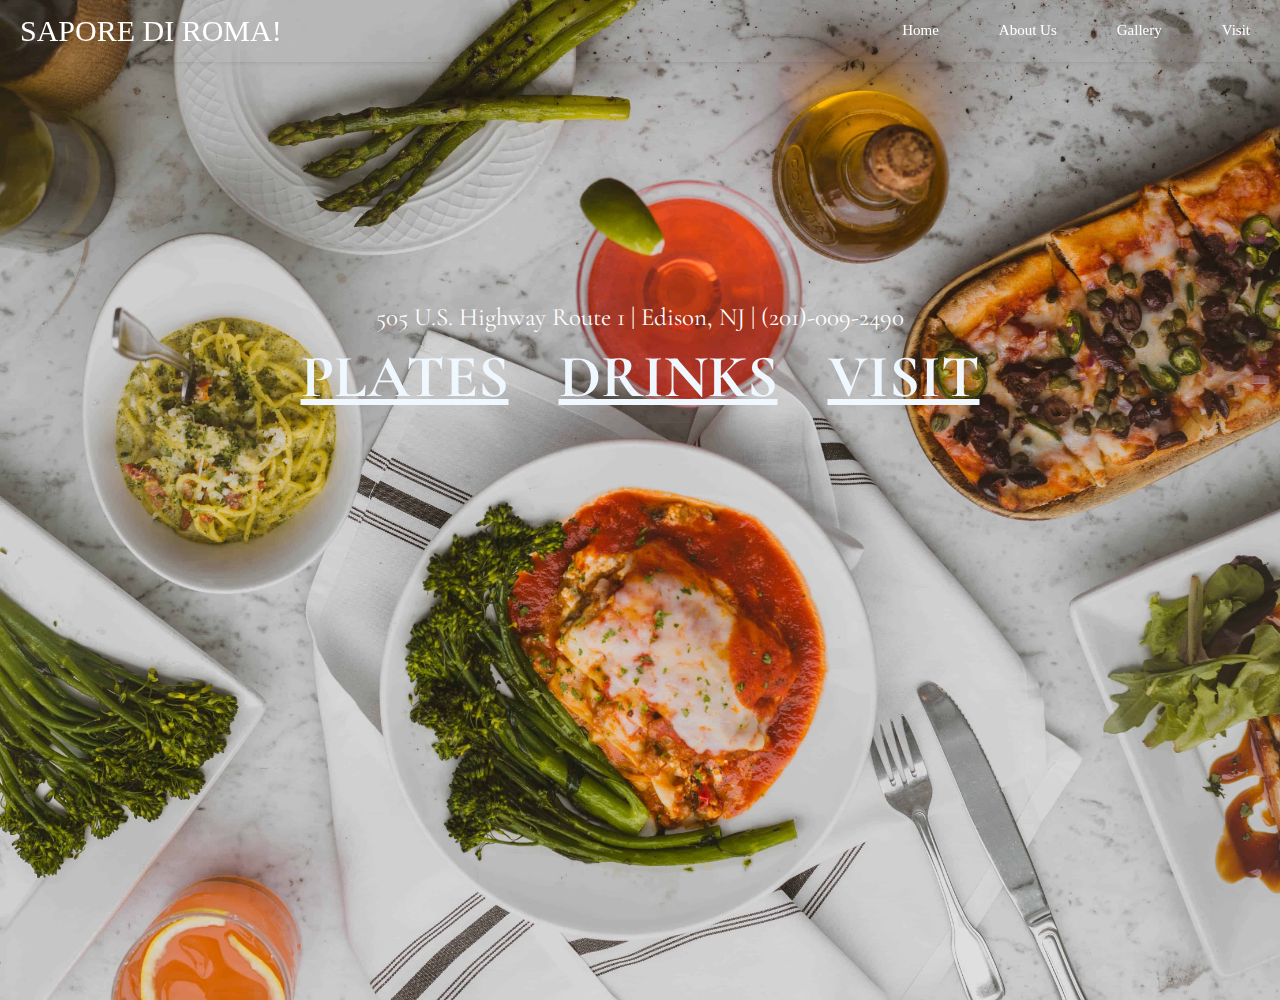
==== index.html @ 92129c8b "First commit" ====
<!DOCTYPE html>
<html lang="en">
<head>
    <title>Sapore di Roma</title>
    <meta charset="UTF-8">
    <meta name="viewport" content="width=device-width, initial-scale=1.0">
    <meta http-equiv="X-UA-Compatible" content="ie=edge">
    <link rel="stylesheet" href="css/roma.css">
    <link href="https://fonts.googleapis.com/css?family=Cormorant+Garamond&display=swap" rel="stylesheet">
    
    

    <script type="text/javascript" src="assets/js/lib/jquery-3.4.1.min.js"></script>
    
</head>
<body>
       <!---  <video autoplay muted loop id="myVideo">
                <source src="images/wine.mp4" type="video/mp4">
              </video> -->
              <header class="header">
                <a href="#" class="logo">SAPORE DI ROMA!</a>
                <input class="menu-btn" type="checkbox" id="menu-btn" />
                <label class="menu-icon" for="menu-btn"><span class="navicon"></span></label>
                <ul class="menu">
                  <li><a href="index.html">Home</a></li>
                  <li><a href="about.html">About Us</a></li>
                  <li><a href="gallery.html">Gallery</a></li>
                  <li><a href="visit.html">Visit</a></li>
                  <!--Add Facebook Logo with Font Aweseome!-->
                </ul>
              </header>
    <main>
        <div class="homescreen">
            <h2 class="address">505 U.S. Highway Route 1 | Edison, NJ | (201)-009-2490</h2>
            <!--make homecreen interactive with JS and simple-->
                <div class="options">
                    <!-- Use same Google Fonts for the options-->
                    <ul class="cf">
                        <li><a href="menu.html" class="plates">PLATES</a></li>
                        <li><a href="drinks.html" class="wines">DRINKS</a></li>
                        <li><a href="visit.html" class="visit">VISIT</a></li>
                    </ul>
                </div>
        </div>
    </main>
   <!-- <script type="text/javascript" src="js/romaja.js"></script> -->
</body>
</html>
---- css/roma.css ----
/********RESET*******/

html, body, div, span, applet, object, iframe,
h1, h2, h3, h4, h5, h6, p, blockquote, pre,
a, abbr, acronym, address, big, cite, code,
del, dfn, em, img, ins, kbd, q, s, samp,
small, strike, strong, sub, sup, tt, var,
b, u, i, center,
dl, dt, dd, ol, ul, li,
fieldset, form, label, legend,
table, caption, tbody, tfoot, thead, tr, th, td,
article, aside, canvas, details, embed, 
figure, figcaption, footer, header, hgroup, 
menu, nav, output, ruby, section, summary,
time, mark, audio, video {
	margin: 0;
	padding: 0;
	border: 0;
	font-size: 100%;
	font: inherit;
	vertical-align: baseline;
}
/* HTML5 display-role reset for older browsers */
article, aside, details, figcaption, figure, 
footer, header, hgroup, menu, nav, section {
	display: block;
}
body {
	line-height: 1;
}
ol, ul {
	list-style: none;
}
blockquote, q {
	quotes: none;
}
blockquote:before, blockquote:after,
q:before, q:after {
	content: '';
	content: none;
}
table {
	border-collapse: collapse;
	border-spacing: 0;
}

/*BASIC STYLE*/

* {
    box-sizing: border-box;
    font-family: 'Cormorant Garamond', serif;
     
     
}

body {
	color: white;
	font-size: 15px;
  line-height: 1.4;
  height: 100%;
  overflow: hidden;
}



/*****HEADER******/

body {
    margin: 0;
    
    background-color: #f4f4f4;
  }
  
  a {
    color:white;
  }
  
  /* header */
  
  .header {
    box-shadow: 1px 1px 4px 0 rgba(0,0,0,.1);
    position: fixed;
    width: 100%;
    z-index: 3;
    
  }
  
  .header ul {
    margin: 0;
    padding: 0;
    list-style: none;
    overflow: hidden;
    
  }
  
  .header li a {
    display: block;
    padding: 20px 20px;
    
    text-decoration: none;
  }
  
  .header li a:hover,
  .header .menu-btn:hover {
    background-color: #0f0101;
  }
  
  .header .logo {
    display: block;
    float: left;
    font-size: 2em;
    padding: 10px 20px;
    text-decoration: none;
  }
  
  /* menu */
  
  .header .menu {
    clear: both;
    max-height: 0;
    transition: max-height .2s ease-out;
  }
  
  /* menu icon */
  
  .header .menu-icon {
    cursor: pointer;
    display: inline-block;
    float: right;
    padding: 28px 20px;
    position: relative;
    user-select: none;
  }
  
  .header .menu-icon .navicon {
    background: white;
    display: block;
    height: 2px;
    position: relative;
    transition: background .2s ease-out;
    width: 18px;
  }
  
  .header .menu-icon .navicon:before,
  .header .menu-icon .navicon:after {
    background: white;
    content: '';
    display: block;
    height: 100%;
    position: absolute;
    transition: all .2s ease-out;
    width: 100%;
  }
  
  .header .menu-icon .navicon:before {
    top: 5px;
  }
  
  .header .menu-icon .navicon:after {
    top: -5px;
  }
  
  /* menu btn */
  
  .header .menu-btn {
    display: none;
  }
  
  .header .menu-btn:checked ~ .menu {
    max-height: 240px;
    
  }
  
  .header .menu-btn:checked ~ .menu-icon .navicon {
    background: transparent;
  }
  
  .header .menu-btn:checked ~ .menu-icon .navicon:before {
    transform: rotate(-45deg);
  }
  
  .header .menu-btn:checked ~ .menu-icon .navicon:after {
    transform: rotate(45deg);
  }
  
  .header .menu-btn:checked ~ .menu-icon:not(.steps) .navicon:before,
  .header .menu-btn:checked ~ .menu-icon:not(.steps) .navicon:after {
    top: 0;
  }
  
  /* 48em = 768px */
  
  @media (min-width: 70em) {
    .header li {
      float: left;
    }
    .header li a {
      padding: 20px 30px;
    }
    .header .menu {
      clear: none;
      float: right;
      max-height: none;
    }
    .header .menu-icon {
      display: none;
    }
  }
  


/***MAIN***/

 .homescreen {
    background: url(../images/roma4.jpg);
    width: 100%;
    background-size: cover;
    height: 1000px;
    padding-top: 300px;
	
} 


.homescreen .address {
  font-size: 25px;   
  margin: 0;
  padding: 0;
  text-align: center;
}

.homescreen .options {
	margin: 0;
  padding: 0;
	font-size: 60px;
	font-weight: bold;
	text-align: center;
}

/* .homescreen ul {
    margin: 50px 300px 50px 350px;
    padding-left: 100px;
} */

.homescreen li {
    display: inline;
    margin: 0.3em;
    
}

.homescreen li a {
    color: aliceblue;
}



 /** #myVideo {
    position: fixed;
    right: 0;
    bottom: 0;
    min-width: 100%;
    min-height: 100%;
  } **/

  
  /***FOOTER***/
   .footer {
    height: 50px;
    width: 100%;
    background:rgba(0, 0, 0, 0.1);
    position: absolute;
    left: 0;
    right: 0;
   }

   .footer .footer-title {
       float: left;
       margin-top: 10px;
       color: black;
   }

   .footer .copyright {
       float: right;
    margin-top: 10px;
    color: black;
   }
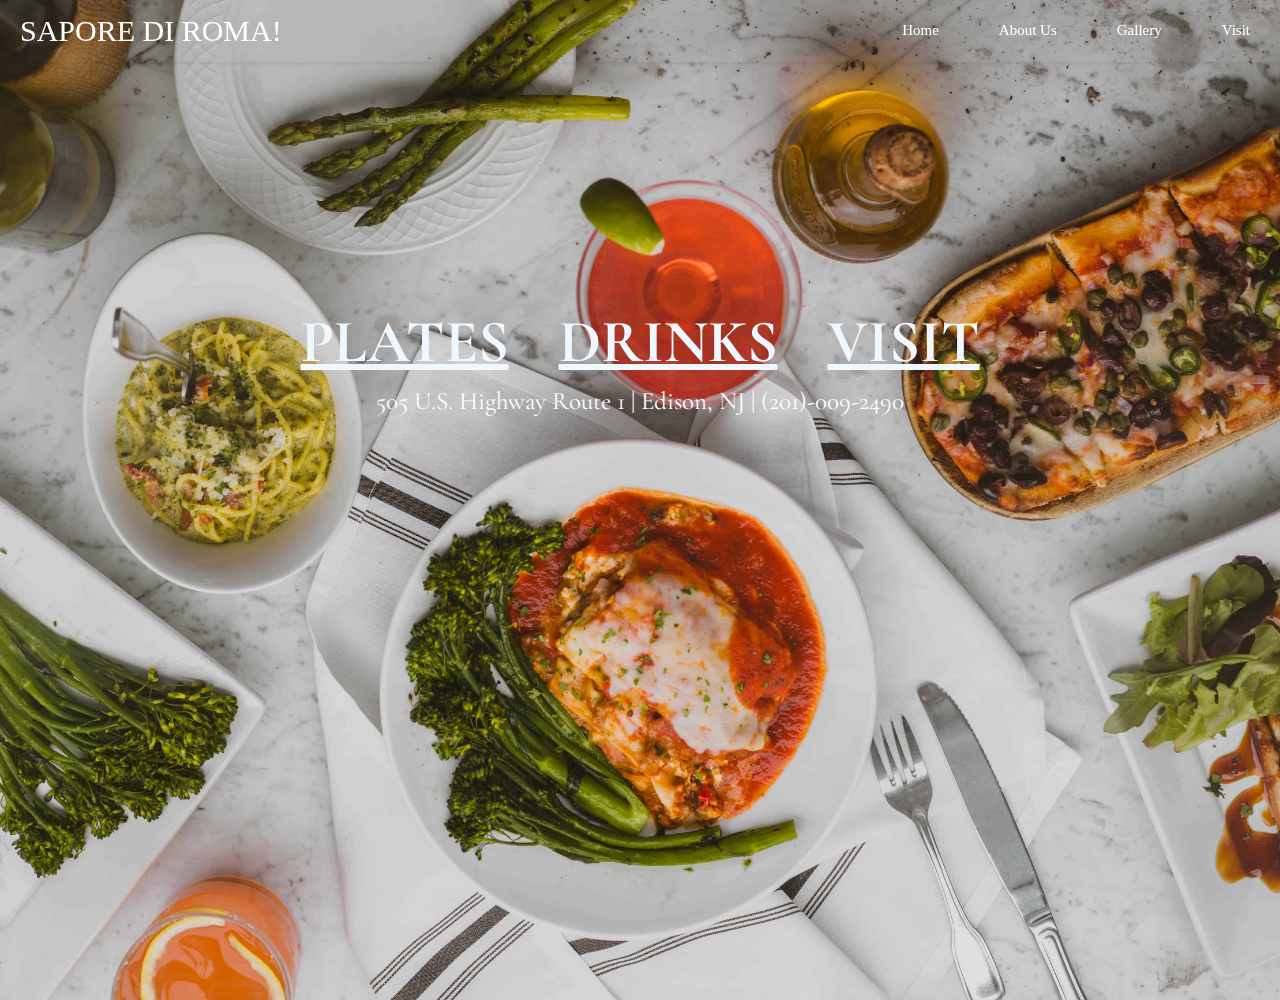
==== commit 228b680b: "Add files via upload" ====
--- a/index.html
+++ b/index.html
@@ -1,48 +1,50 @@
-<!DOCTYPE html>
-<html lang="en">
-<head>
-    <title>Sapore di Roma</title>
-    <meta charset="UTF-8">
-    <meta name="viewport" content="width=device-width, initial-scale=1.0">
-    <meta http-equiv="X-UA-Compatible" content="ie=edge">
-    <link rel="stylesheet" href="css/roma.css">
-    <link href="https://fonts.googleapis.com/css?family=Cormorant+Garamond&display=swap" rel="stylesheet">
-    
-    
-
-    <script type="text/javascript" src="assets/js/lib/jquery-3.4.1.min.js"></script>
-    
-</head>
-<body>
-       <!---  <video autoplay muted loop id="myVideo">
-                <source src="images/wine.mp4" type="video/mp4">
-              </video> -->
-              <header class="header">
-                <a href="#" class="logo">SAPORE DI ROMA!</a>
-                <input class="menu-btn" type="checkbox" id="menu-btn" />
-                <label class="menu-icon" for="menu-btn"><span class="navicon"></span></label>
-                <ul class="menu">
-                  <li><a href="index.html">Home</a></li>
-                  <li><a href="about.html">About Us</a></li>
-                  <li><a href="gallery.html">Gallery</a></li>
-                  <li><a href="visit.html">Visit</a></li>
-                  <!--Add Facebook Logo with Font Aweseome!-->
-                </ul>
-              </header>
-    <main>
-        <div class="homescreen">
-            <h2 class="address">505 U.S. Highway Route 1 | Edison, NJ | (201)-009-2490</h2>
-            <!--make homecreen interactive with JS and simple-->
-                <div class="options">
-                    <!-- Use same Google Fonts for the options-->
-                    <ul class="cf">
-                        <li><a href="menu.html" class="plates">PLATES</a></li>
-                        <li><a href="drinks.html" class="wines">DRINKS</a></li>
-                        <li><a href="visit.html" class="visit">VISIT</a></li>
-                    </ul>
-                </div>
-        </div>
-    </main>
-   <!-- <script type="text/javascript" src="js/romaja.js"></script> -->
-</body>
+<!DOCTYPE html>
+<html lang="en">
+<head>
+    <title>Sapore di Roma</title>
+    <meta charset="UTF-8">
+    <meta name="viewport" content="width=device-width, initial-scale=1.0">
+    <meta http-equiv="X-UA-Compatible" content="ie=edge">
+    <link rel="stylesheet" href="css/roma.css">
+    <link href="https://fonts.googleapis.com/css?family=Cormorant+Garamond&display=swap" rel="stylesheet">
+    
+    
+
+    <script type="text/javascript" src="assets/js/lib/jquery-3.4.1.min.js"></script>
+    
+</head>
+<body>
+              <header class="header">
+                <a href="#" class="logo">SAPORE DI ROMA!</a>
+                <input class="menu-btn" type="checkbox" id="menu-btn" />
+                <label class="menu-icon" for="menu-btn"><span class="navicon"></span></label>
+                <ul class="menu">
+                  <li><a href="index.html">Home</a></li>
+                  <li><a href="about.html">About Us</a></li>
+                  <li><a href="gallery.html">Gallery</a></li>
+                  <li><a href="visit.html">Visit</a></li>
+                  <!--Add Facebook Logo with Font Aweseome!-->
+                </ul>
+              </header>
+    <main>
+        <div class="homescreen">
+          <div class="options">
+            <!-- Use same Google Fonts for the options-->
+            <ul class="cf">
+                <li><a href="menu.html" class="plates">PLATES</a></li>
+                <li><a href="drinks.html" class="wines">DRINKS</a></li>
+                <li><a href="visit.html" class="visit">VISIT</a></li>
+            </ul>
+          </div>
+            <h2 class="address">505 U.S. Highway Route 1 | Edison, NJ | (201)-009-2490</h2>
+            <!--make homecreen interactive with JS and simple-->
+        </div>
+    </main>
+   <!-- <script type="text/javascript" src="js/romaja.js"></script> -->
+   
+   <!--Possible Video Background. Will work on it
+    <video autoplay loop id="myVideo">
+    <source src="images/wine.mp4" type="video/mp4">
+  </video> -->
+</body>
 </html>